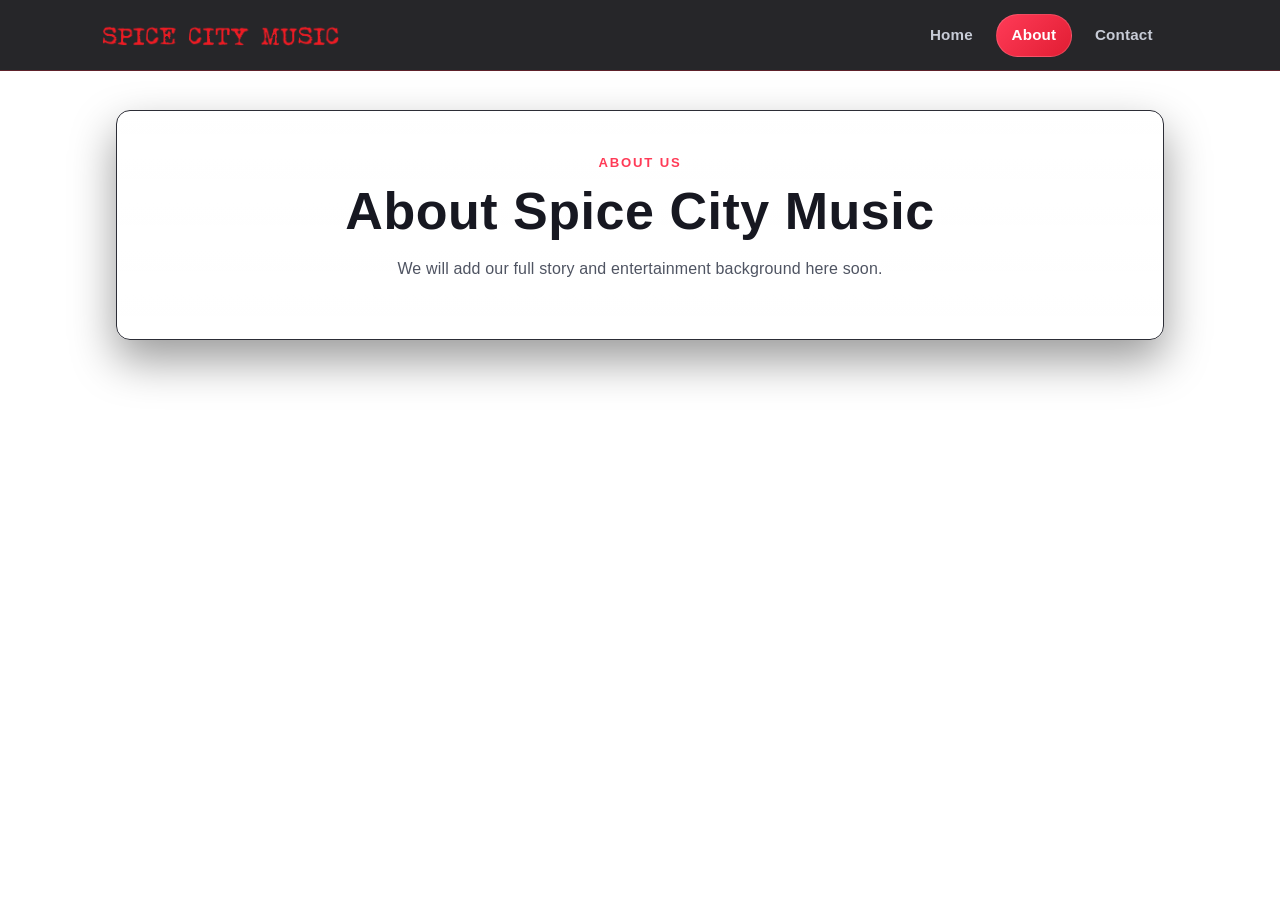
==== about.html @ 7cf06782 "New style + promo video" ====
<!doctype html>
<html lang="en">
  <head>
    <meta charset="UTF-8" />
    <meta name="viewport" content="width=device-width, initial-scale=1.0" />
    <title>Spice City Music | About</title>
    <link rel="stylesheet" href="styles.css" />
  </head>
  <body>
    <header class="site-header">
      <div class="site-header-inner">
        <a class="header-brand" href="index.html" aria-label="Spice City Music home">
          <img
            class="header-mark"
            src="SCM Letters Transparent.png"
            alt="Spice City Music"
          />
        </a>
        <nav class="site-nav" aria-label="Main navigation">
          <a class="nav-link" href="index.html">Home</a>
          <a class="nav-link active" href="about.html">About</a>
          <a class="nav-link" href="contact.html">Contact</a>
        </nav>
      </div>
    </header>

    <main class="page-content">
      <section class="content-card">
        <p class="eyebrow">About Us</p>
        <h1>About Spice City Music</h1>
        <p class="section-copy">
          We will add our full story and entertainment background here soon.
        </p>
      </section>
    </main>
  </body>
</html>
---- styles.css ----
:root {
  --bg: #ffffff;
  --bg-soft: #111116;
  --surface: #17171e;
  --surface-strong: #1d1d27;
  --text: #171821;
  --text-muted: #4f5462;
  --brand: #e11d33;
  --brand-soft: #ff3b57;
  --border: #2c2d36;
  --ring: rgba(225, 29, 51, 0.45);
  --radius: 14px;
  --shadow: 0 20px 45px rgba(0, 0, 0, 0.4);
}

*,
*::before,
*::after {
  box-sizing: border-box;
}

html {
  scroll-behavior: smooth;
}

body {
  margin: 0;
  font-family: "Inter", "SF Pro Text", "Segoe UI", Roboto, sans-serif;
  background: var(--bg);
  color: var(--text);
  line-height: 1.6;
  letter-spacing: 0.01em;
}

.site-header {
  position: sticky;
  top: 0;
  z-index: 20;
  background: rgba(8, 8, 12, 0.88);
  backdrop-filter: blur(10px);
  border-bottom: 1px solid rgba(225, 29, 51, 0.3);
}

.site-header-inner {
  max-width: 1080px;
  margin: 0 auto;
  padding: 0.9rem 0.75rem 0.85rem 0;
  display: flex;
  align-items: center;
  justify-content: space-between;
  gap: 1rem;
}

.header-brand {
  display: inline-flex;
  align-items: center;
}

.header-mark {
  display: block;
  width: min(27vw, 240px);
  min-width: 140px;
  height: auto;
  transition: transform 220ms ease;
}

.header-brand:hover .header-mark,
.header-brand:focus-visible .header-mark {
  transform: translateY(-1px);
}

.site-nav {
  display: flex;
  gap: 0.5rem;
  justify-content: flex-end;
  flex-wrap: wrap;
}

.nav-link {
  color: #c8ccd7;
  text-decoration: none;
  padding: 0.5rem 0.9rem;
  border: 1px solid transparent;
  border-radius: 999px;
  font-size: 0.95rem;
  font-weight: 600;
  letter-spacing: 0.01em;
  transition: color 220ms ease, background-color 220ms ease, border-color 220ms ease,
    transform 220ms ease;
}

.nav-link:hover,
.nav-link:focus-visible {
  color: #ffffff;
  background: rgba(255, 255, 255, 0.04);
  border-color: rgba(255, 255, 255, 0.08);
  transform: translateY(-1px);
}

.nav-link.active {
  color: #ffffff;
  background: linear-gradient(135deg, var(--brand-soft), var(--brand));
  border-color: rgba(255, 255, 255, 0.16);
}

.page-content {
  max-width: 1080px;
  margin: 0 auto;
  padding: clamp(1.5rem, 3vw, 2.5rem) 1rem 4rem;
  display: grid;
  gap: 1.25rem;
}

.hero,
.content-card,
.video-section {
  background: linear-gradient(180deg, rgba(255, 255, 255, 0.02), rgba(255, 255, 255, 0));
  border: 1px solid var(--border);
  border-radius: var(--radius);
  box-shadow: var(--shadow);
}

.hero,
.content-card {
  padding: clamp(1.25rem, 4vw, 2.6rem);
  text-align: center;
}

.eyebrow {
  margin: 0 0 0.6rem;
  color: var(--brand-soft);
  font-size: 0.82rem;
  font-weight: 700;
  text-transform: uppercase;
  letter-spacing: 0.14em;
}

h1,
h2 {
  margin: 0;
  letter-spacing: 0.01em;
}

h1 {
  font-size: clamp(2rem, 5vw, 3.25rem);
  line-height: 1.1;
}

h2 {
  font-size: clamp(1.35rem, 3vw, 2rem);
}

.lead {
  margin: 0.9rem auto 0.7rem;
  font-size: clamp(1.05rem, 2.4vw, 1.32rem);
  font-weight: 600;
  color: #3b3f4a;
}

.hero-copy,
.section-copy,
.video-section p {
  color: var(--text-muted);
  max-width: 68ch;
  margin-left: auto;
  margin-right: auto;
}

.hero-actions {
  margin-top: 1.2rem;
  display: flex;
  justify-content: center;
  gap: 0.7rem;
  flex-wrap: wrap;
}

.cta-button,
.ghost-button {
  display: inline-flex;
  align-items: center;
  justify-content: center;
  text-decoration: none;
  border-radius: 999px;
  padding: 0.72rem 1.25rem;
  font-weight: 700;
  transition: transform 220ms ease, box-shadow 220ms ease, background-color 220ms ease,
    color 220ms ease;
}

.cta-button {
  background: linear-gradient(135deg, var(--brand-soft), var(--brand));
  color: #ffffff;
  box-shadow: 0 10px 24px rgba(225, 29, 51, 0.32);
}

.cta-button:hover,
.cta-button:focus-visible {
  transform: translateY(-1px);
  box-shadow: 0 12px 28px rgba(225, 29, 51, 0.38);
}

.ghost-button {
  color: var(--text);
  border: 1px solid rgba(255, 255, 255, 0.16);
  background: rgba(255, 255, 255, 0.02);
}

.ghost-button:hover,
.ghost-button:focus-visible {
  transform: translateY(-1px);
  border-color: rgba(255, 255, 255, 0.28);
  background: rgba(255, 255, 255, 0.06);
}

.video-section {
  padding: clamp(1.1rem, 2.8vw, 1.6rem);
  text-align: center;
}

.video-section p {
  margin-top: 0.55rem;
  margin-bottom: 1rem;
}

.video-frame {
  border-radius: calc(var(--radius) - 2px);
  overflow: hidden;
  border: 1px solid #292a33;
  box-shadow: 0 16px 38px rgba(0, 0, 0, 0.44);
}

.video-frame video {
  display: block;
  width: 100%;
  height: auto;
  background: #000000;
}

.home-page .hero {
  transition: opacity 680ms cubic-bezier(0.22, 1, 0.36, 1),
    visibility 680ms cubic-bezier(0.22, 1, 0.36, 1);
}

/* Hide hero visually only — do not collapse height (collapsing caused scroll jump). */
.home-page.video-immersive .hero {
  opacity: 0;
  visibility: hidden;
  pointer-events: none;
}

.home-page .video-section h2,
.home-page .video-section p {
  transition: opacity 580ms cubic-bezier(0.22, 1, 0.36, 1),
    transform 580ms cubic-bezier(0.22, 1, 0.36, 1);
}

.home-page.video-immersive .video-section h2,
.home-page.video-immersive .video-section p {
  opacity: 0;
  transform: translateY(-10px);
  pointer-events: none;
}

.home-page.video-immersive .video-section {
  /* Reserve height while fixed video is out of flow (prevents scroll position jump). */
  min-height: 100vh;
  border-color: transparent;
  box-shadow: none;
}

/* Do not transition transform here — fullscreen uses FLIP in index.html */
.home-page .video-frame {
  transition: box-shadow 280ms ease, border-radius 280ms ease, border-color 280ms ease;
}

.home-page.video-immersive .video-frame {
  position: fixed;
  inset: 0;
  width: 100%;
  height: 100%;
  min-width: 100%;
  min-height: 100vh;
  min-height: 100dvh;
  max-width: none;
  max-height: none;
  margin: 0;
  z-index: 50;
  border-radius: 0;
  border: 0;
  box-shadow: none;
}

.home-page.video-immersive .video-frame video {
  display: block;
  width: 100%;
  height: 100%;
  min-width: 100%;
  min-height: 100%;
  max-width: none;
  max-height: none;
  object-fit: cover;
  object-position: center center;
}

.home-page.video-immersive {
  overflow-x: hidden;
}

.booking-form {
  margin: 1.2rem auto 0;
  text-align: left;
  width: min(100%, 660px);
  display: grid;
  gap: 0.6rem;
}

.booking-form label {
  color: #e6e7ee;
  font-weight: 600;
  font-size: 0.95rem;
}

.booking-form input,
.booking-form textarea {
  width: 100%;
  padding: 0.78rem 0.85rem;
  border: 1px solid #3a3b46;
  border-radius: 10px;
  font: inherit;
  color: var(--text);
  background: var(--surface-strong);
  transition: border-color 220ms ease, box-shadow 220ms ease, background-color 220ms ease;
}

.booking-form input:hover,
.booking-form textarea:hover {
  border-color: #50525f;
}

.booking-form input:focus,
.booking-form textarea:focus {
  border-color: var(--brand-soft);
  box-shadow: 0 0 0 4px var(--ring);
  outline: none;
  background: #232432;
}

.booking-form button {
  margin-top: 0.75rem;
  border: 1px solid transparent;
  border-radius: 999px;
  background: linear-gradient(135deg, var(--brand-soft), var(--brand));
  color: #ffffff;
  padding: 0.82rem 1.15rem;
  font-weight: 700;
  letter-spacing: 0.01em;
  cursor: pointer;
  transition: transform 220ms ease, box-shadow 220ms ease;
}

.booking-form button:hover,
.booking-form button:focus-visible {
  transform: translateY(-1px);
  box-shadow: 0 10px 24px rgba(225, 29, 51, 0.34);
}

/* Do not put transform on .video-section: it breaks position:fixed descendants (fullscreen video). */
.hero,
.content-card {
  animation: sectionFadeIn 420ms ease both;
}

.video-section {
  animation: sectionFadeInSoft 420ms ease both;
}

@keyframes sectionFadeIn {
  from {
    opacity: 0;
    transform: translateY(10px);
  }

  to {
    opacity: 1;
    transform: translateY(0);
  }
}

@keyframes sectionFadeInSoft {
  from {
    opacity: 0;
  }

  to {
    opacity: 1;
  }
}

@media (max-width: 700px) {
  .site-header-inner {
    padding: 0.7rem 0.7rem 0.75rem 0;
    flex-direction: column;
    align-items: flex-start;
  }

  .header-mark {
    width: min(70vw, 250px);
    min-width: 0;
  }

  .site-nav {
    justify-content: flex-start;
    gap: 0.45rem;
  }

  .nav-link {
    padding: 0.45rem 0.8rem;
    font-size: 0.9rem;
  }
}

@media (max-width: 700px) {
  .home-page.video-immersive .video-frame video {
    object-fit: contain;
  }
}

@media (prefers-reduced-motion: reduce) {
  html {
    scroll-behavior: auto;
  }

  *,
  *::before,
  *::after {
    animation: none !important;
    transition: none !important;
  }
}
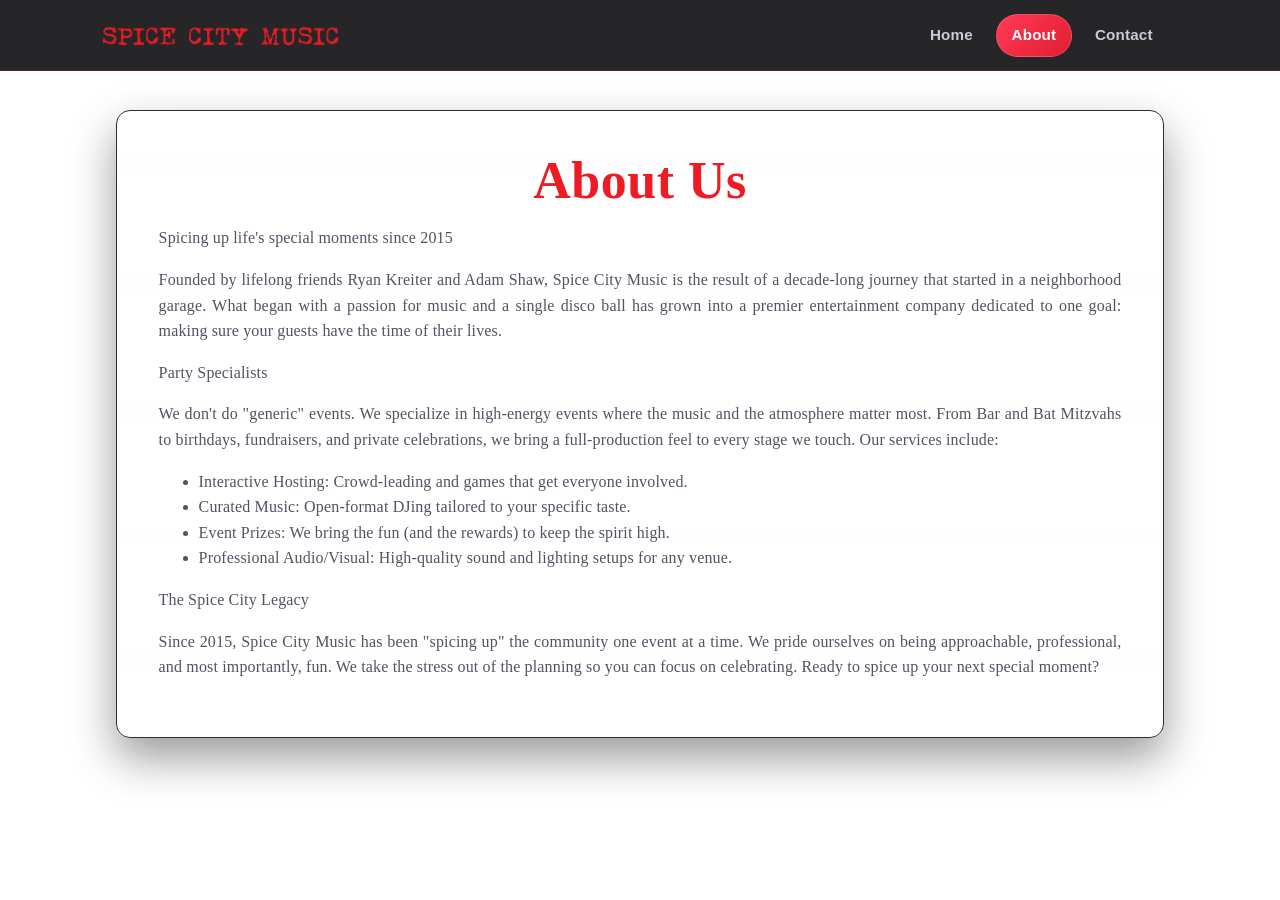
==== commit 418d98e1: "Add about us, still need to do bios" ====
--- a/about.html
+++ b/about.html
@@ -26,10 +26,32 @@
 
     <main class="page-content">
       <section class="content-card">
-        <p class="eyebrow">About Us</p>
-        <h1>About Spice City Music</h1>
+        <h1>About Us</h1>
+        <p class="about-us-heading">
+          Spicing up life's special moments since 2015
+        </p>
         <p class="section-copy">
-          We will add our full story and entertainment background here soon.
+          Founded by lifelong friends Ryan Kreiter and Adam Shaw, Spice City Music is the result of a decade-long journey that started in a neighborhood garage. What began with a passion for music and a single disco ball has grown into a premier entertainment company dedicated to one goal: making sure your guests have the time of their lives.
+        </p>
+        <p class="about-us-heading">
+          Party Specialists
+        </p>
+        <p class="section-copy">
+          We don't do "generic" events. We specialize in high-energy events where the music and the atmosphere matter most. From Bar and Bat Mitzvahs to birthdays, fundraisers, and private celebrations, we bring a full-production feel to every stage we touch.
+          Our services include:
+          <ul class="section-copy">
+            <li>Interactive Hosting: Crowd-leading and games that get everyone involved.</li>
+            <li>Curated Music: Open-format DJing tailored to your specific taste.</li>
+            <li>Event Prizes: We bring the fun (and the rewards) to keep the spirit high.</li>
+            <li>Professional Audio/Visual: High-quality sound and lighting setups for any venue.</li>
+          </ul>
+        </p>
+        <p class="about-us-heading">
+          The Spice City Legacy
+        </p>
+        <p class="section-copy">
+          Since 2015, Spice City Music has been "spicing up" the community one event at a time. We pride ourselves on being approachable, professional, and most importantly, fun. We take the stress out of the planning so you can focus on celebrating.
+          Ready to spice up your next special moment?
         </p>
       </section>
     </main>
--- a/styles.css
+++ b/styles.css
@@ -1,3 +1,6 @@
+@import url(https://db.onlinewebfonts.com/c/459eef2ab5124684c6b0f3bf127b0bbd?family=Chandler+42+W00+Medium);
+@import url(https://db.onlinewebfonts.com/c/fb45b051f21e9134225c062ff4fa34a2?family=Chandler+42+W00+Regular);
+
 :root {
   --bg: #ffffff;
   --bg-soft: #111116;
@@ -114,6 +117,7 @@
 .hero,
 .content-card,
 .video-section {
+  font-family: "Chandler 42 W00 Medium";
   background: linear-gradient(180deg, rgba(255, 255, 255, 0.02), rgba(255, 255, 255, 0));
   border: 1px solid var(--border);
   border-radius: var(--radius);
@@ -137,6 +141,7 @@
 
 h1,
 h2 {
+  color: rgba(237, 28, 36);
   margin: 0;
   letter-spacing: 0.01em;
 }
@@ -146,11 +151,25 @@
   line-height: 1.1;
 }
 
+/* Image replaces text; avoid stray line-box spacing */
+.home-page .hero h1.hero-title {
+  font-size: 0;
+  line-height: 0;
+}
+
+.home-page .hero .hero-title-img {
+  display: block;
+  width: min(92vw, 640px);
+  height: auto;
+  margin: 0 auto;
+}
+
 h2 {
   font-size: clamp(1.35rem, 3vw, 2rem);
 }
 
 .lead {
+  font-family: "Chandler 42 W00 Medium";
   margin: 0.9rem auto 0.7rem;
   font-size: clamp(1.05rem, 2.4vw, 1.32rem);
   font-weight: 600;
@@ -158,12 +177,32 @@
 }
 
 .hero-copy,
-.section-copy,
 .video-section p {
+  font-family: "Chandler 42 W00 Medium";
   color: var(--text-muted);
   max-width: 68ch;
   margin-left: auto;
   margin-right: auto;
+}
+
+.section-copy {
+  font-family: "Chandler 42 W00 Regular";
+  color: var(--text-muted);
+  width: 100%;
+  max-width: 100%;
+  margin-left: auto;
+  margin-right: auto;
+  text-align: justify;
+}
+
+.about-us-heading {
+  font-family: "Chandler 42 W00 Medium";
+  color: var(--text-muted);
+  width: 100%;
+  max-width: 100%;
+  margin-left: auto;
+  margin-right: auto;
+  text-align: justify;
 }
 
 .hero-actions {
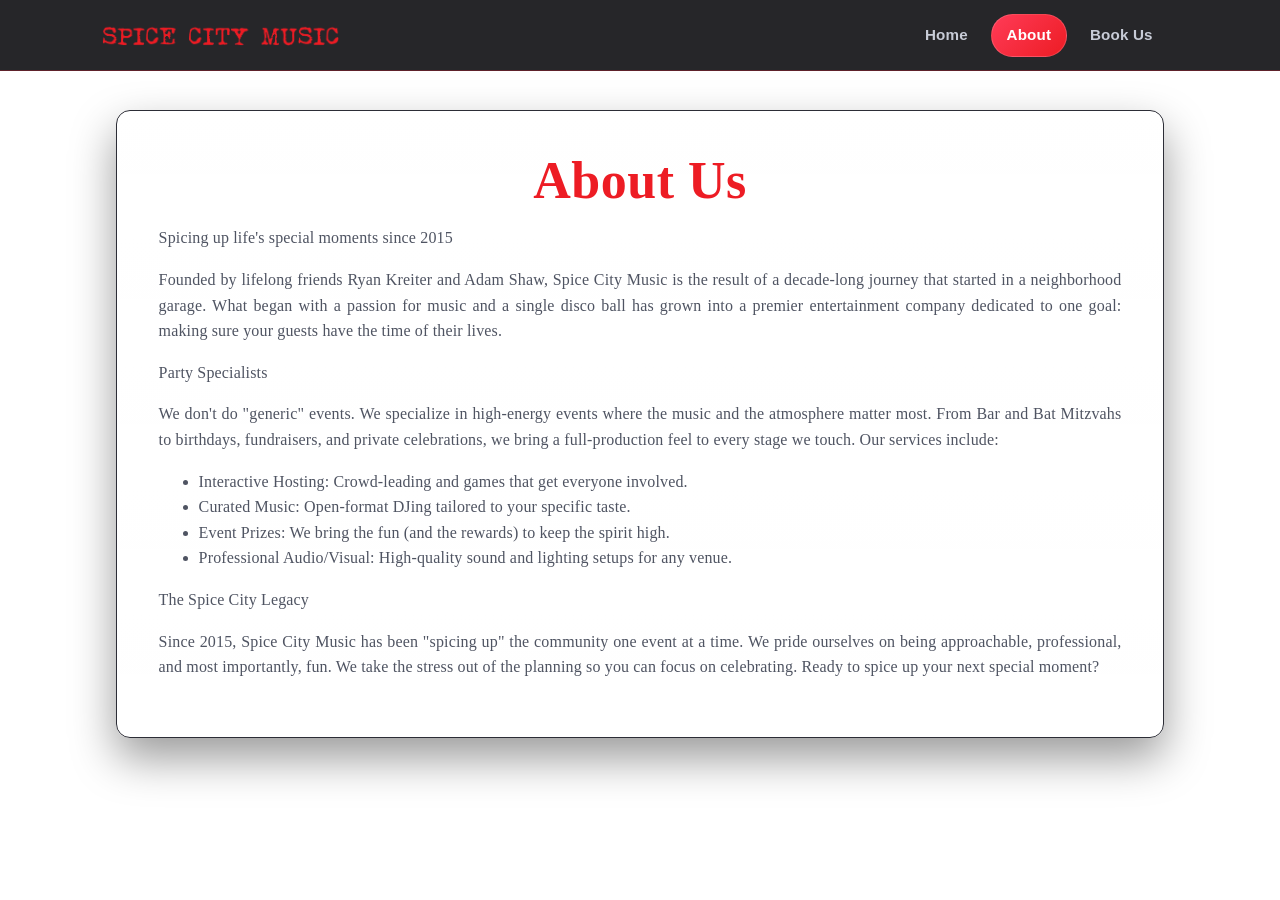
==== commit b39a6883: "Book us page" ====
--- a/about.html
+++ b/about.html
@@ -19,7 +19,7 @@
         <nav class="site-nav" aria-label="Main navigation">
           <a class="nav-link" href="index.html">Home</a>
           <a class="nav-link active" href="about.html">About</a>
-          <a class="nav-link" href="contact.html">Contact</a>
+          <a class="nav-link" href="book-us.html">Book Us</a>
         </nav>
       </div>
     </header>
--- a/styles.css
+++ b/styles.css
@@ -8,7 +8,7 @@
   --surface-strong: #1d1d27;
   --text: #171821;
   --text-muted: #4f5462;
-  --brand: #e11d33;
+  --brand: #ed1c24;
   --brand-soft: #ff3b57;
   --border: #2c2d36;
   --ring: rgba(225, 29, 51, 0.45);
@@ -205,6 +205,16 @@
   text-align: justify;
 }
 
+.tell-us {
+  font-family: "Chandler 42 W00 Medium";
+  color: var(--text-muted);
+  width: 100%;
+  max-width: 100%;
+  margin-left: auto;
+  margin-right: auto;
+  text-align: center;
+}
+
 .hero-actions {
   margin-top: 1.2rem;
   display: flex;
@@ -346,6 +356,7 @@
 }
 
 .booking-form {
+  font-family: "sans-serif";
   margin: 1.2rem auto 0;
   text-align: left;
   width: min(100%, 660px);
@@ -354,7 +365,8 @@
 }
 
 .booking-form label {
-  color: #e6e7ee;
+  font-family: "Chandler 42 W00 Regular";
+  color: var(--text-muted);
   font-weight: 600;
   font-size: 0.95rem;
 }
@@ -367,7 +379,7 @@
   border-radius: 10px;
   font: inherit;
   color: var(--text);
-  background: var(--surface-strong);
+  background: white;
   transition: border-color 220ms ease, box-shadow 220ms ease, background-color 220ms ease;
 }
 
@@ -378,10 +390,11 @@
 
 .booking-form input:focus,
 .booking-form textarea:focus {
+  font-family: "sans-serif";
   border-color: var(--brand-soft);
   box-shadow: 0 0 0 4px var(--ring);
   outline: none;
-  background: #232432;
+  background: white;
 }
 
 .booking-form button {
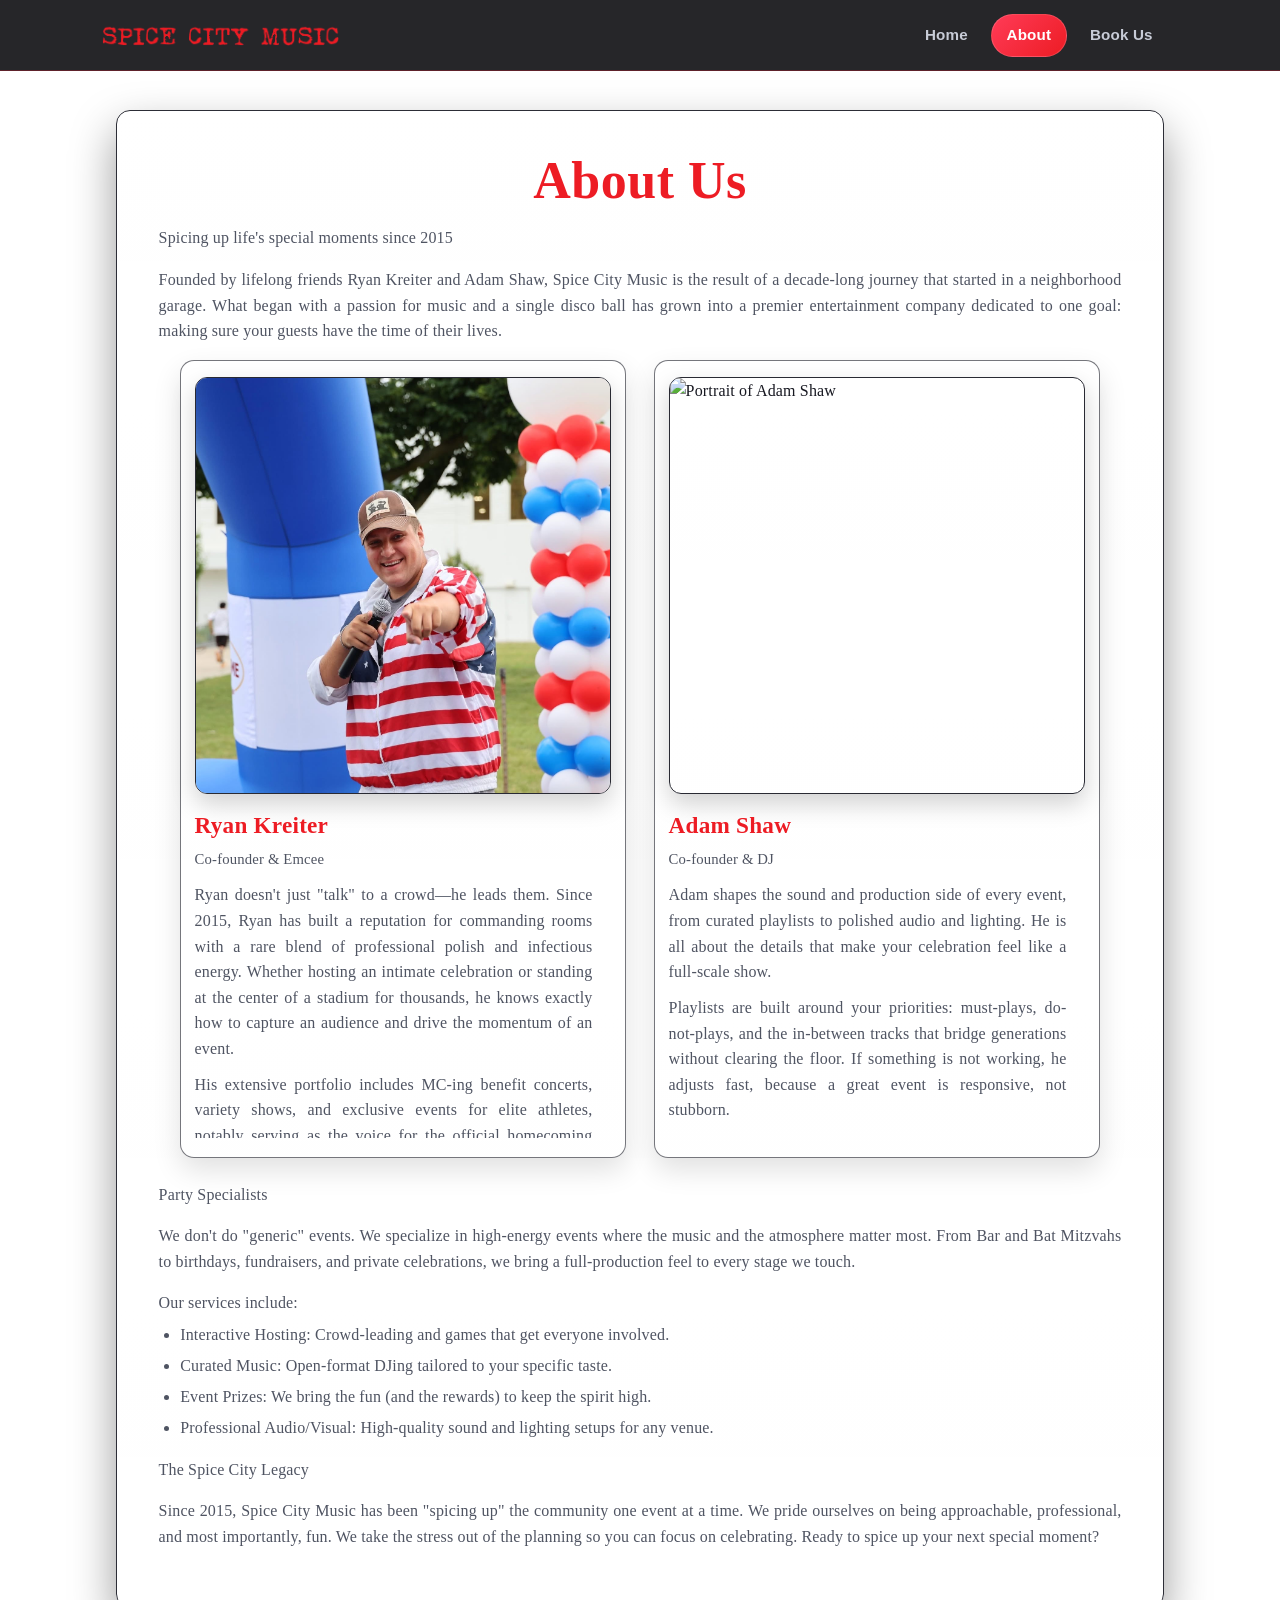
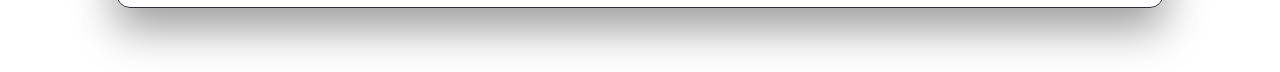
==== commit b860fc8c: "Add bios" ====
--- a/about.html
+++ b/about.html
@@ -33,19 +33,84 @@
         <p class="section-copy">
           Founded by lifelong friends Ryan Kreiter and Adam Shaw, Spice City Music is the result of a decade-long journey that started in a neighborhood garage. What began with a passion for music and a single disco ball has grown into a premier entertainment company dedicated to one goal: making sure your guests have the time of their lives.
         </p>
+        <div class="team-bios">
+          <article class="bio-card">
+            <figure class="bio-figure">
+              <img
+                class="bio-photo"
+                src="images/ryan-kreiter.png"
+                alt="Portrait of Ryan Kreiter"
+                width="400"
+                height="400"
+                loading="lazy"
+              />
+            </figure>
+            <h3 class="bio-name" id="bio-heading-ryan">Ryan Kreiter</h3>
+            <p class="bio-role">Co-founder & Emcee</p>
+            <div
+              class="bio-scroll"
+              tabindex="0"
+              role="region"
+              aria-labelledby="bio-heading-ryan"
+            >
+              <p class="section-copy bio-text">
+                Ryan doesn't just "talk" to a crowd—he leads them. Since 2015, Ryan has built a reputation for commanding rooms with a rare blend of professional polish and infectious energy. Whether hosting an intimate celebration or standing at the center of a stadium for thousands, he knows exactly how to capture an audience and drive the momentum of an event.
+              </p>
+              <p class="section-copy bio-text">
+                His extensive portfolio includes MC-ing benefit concerts, variety shows, and exclusive events for elite athletes, notably serving as the voice for the official homecoming celebrations of Olympic Gold Medalist Jesse Compher and Stanley Cup Champion J.T. Compher. Ryan's experience is further anchored by his time as the MC for the University of Illinois' "Sights & Sounds," where he hosted in front of 10,000 to welcome the incoming class to campus.
+              </p>
+              <p class="section-copy bio-text">
+                A versatile talent and natural personality, Ryan is also the creator of the online food review account "Ryan's Spot List" and serves as the long-time official announcer and scriptwriter for Northbrook On Ice.
+              </p>
+              <p class="section-copy bio-text">
+                A native of Northbrook with a background in Communication and Business from the University of Illinois, Urbana-Champaign, Ryan ensures every event is perfectly paced. From coordinating a complex "run of show" to facilitating interactive games, his mission is simple: to ensure every guest is engaged and every moment is unforgettable.
+              </p>
+              </div>
+          </article>
+          <article class="bio-card">
+            <figure class="bio-figure">
+              <img
+                class="bio-photo"
+                src="images/adam-shaw.png"
+                alt="Portrait of Adam Shaw"
+                width="400"
+                height="400"
+                loading="lazy"
+              />
+            </figure>
+            <h3 class="bio-name" id="bio-heading-adam">Adam Shaw</h3>
+            <p class="bio-role">Co-founder & DJ</p>
+            <div
+              class="bio-scroll"
+              tabindex="0"
+              role="region"
+              aria-labelledby="bio-heading-adam"
+            >
+              <p class="section-copy bio-text">
+                Adam shapes the sound and production side of every event, from curated playlists to polished audio and lighting. He is all about the details that make your celebration feel like a full-scale show.
+              </p>
+              <p class="section-copy bio-text">
+                Playlists are built around your priorities: must-plays, do-not-plays, and the in-between tracks that bridge generations without clearing the floor. If something is not working, he adjusts fast, because a great event is responsive, not stubborn.
+              </p>
+              <p class="section-copy bio-text">
+                When he is not DJing, you can find Adam playing guitar or riding his bike around the North Shore.
+              </p>
+            </div>
+          </article>
+        </div>
         <p class="about-us-heading">
           Party Specialists
         </p>
         <p class="section-copy">
           We don't do "generic" events. We specialize in high-energy events where the music and the atmosphere matter most. From Bar and Bat Mitzvahs to birthdays, fundraisers, and private celebrations, we bring a full-production feel to every stage we touch.
-          Our services include:
-          <ul class="section-copy">
-            <li>Interactive Hosting: Crowd-leading and games that get everyone involved.</li>
-            <li>Curated Music: Open-format DJing tailored to your specific taste.</li>
-            <li>Event Prizes: We bring the fun (and the rewards) to keep the spirit high.</li>
-            <li>Professional Audio/Visual: High-quality sound and lighting setups for any venue.</li>
-          </ul>
         </p>
+        <p class="section-copy services-lead">Our services include:</p>
+        <ul class="section-copy services-list">
+          <li>Interactive Hosting: Crowd-leading and games that get everyone involved.</li>
+          <li>Curated Music: Open-format DJing tailored to your specific taste.</li>
+          <li>Event Prizes: We bring the fun (and the rewards) to keep the spirit high.</li>
+          <li>Professional Audio/Visual: High-quality sound and lighting setups for any venue.</li>
+        </ul>
         <p class="about-us-heading">
           The Spice City Legacy
         </p>
--- a/styles.css
+++ b/styles.css
@@ -168,6 +168,103 @@
   font-size: clamp(1.35rem, 3vw, 2rem);
 }
 
+.team-bios-heading {
+  margin: 1.75rem auto 1.1rem;
+  text-align: center;
+}
+
+.team-bios {
+  display: grid;
+  grid-template-columns: 1fr 1fr;
+  gap: clamp(1rem, 3vw, 1.75rem);
+  width: 100%;
+  max-width: 920px;
+  margin: 0 auto 1.5rem;
+  text-align: left;
+}
+
+.bio-card {
+  display: flex;
+  flex-direction: column;
+  align-items: stretch;
+  padding: 1rem 0.85rem 1.15rem;
+  border: 1px solid rgba(44, 45, 54, 0.65);
+  border-radius: var(--radius);
+  background: rgba(255, 255, 255, 0.03);
+  box-shadow: 0 12px 28px rgba(0, 0, 0, 0.12);
+}
+
+.bio-figure {
+  margin: 0 0 0.85rem;
+}
+
+.bio-photo {
+  display: block;
+  width: 100%;
+  height: auto;
+  aspect-ratio: 1 / 1;
+  object-fit: cover;
+  object-position: center center;
+  border-radius: calc(var(--radius) - 2px);
+  border: 1px solid #292a33;
+  box-shadow: 0 10px 24px rgba(0, 0, 0, 0.18);
+}
+
+.bio-name {
+  font-family: "Chandler 42 W00 Medium", serif;
+  color: rgba(237, 28, 36);
+  margin: 0 0 0.25rem;
+  font-size: clamp(1.15rem, 2.2vw, 1.45rem);
+  letter-spacing: 0.01em;
+}
+
+.bio-role {
+  font-family: "Chandler 42 W00 Medium", serif;
+  color: var(--text-muted);
+  font-size: 0.92rem;
+  margin: 0 0 0.65rem;
+  flex-shrink: 0;
+}
+
+.bio-scroll {
+  min-height: 0;
+  max-height: clamp(11rem, 32vh, 16rem);
+  overflow-y: auto;
+  overscroll-behavior: contain;
+  padding-right: 0.4rem;
+  margin-right: -0.15rem;
+  -webkit-overflow-scrolling: touch;
+  scrollbar-gutter: stable;
+}
+
+.bio-scroll:focus-visible {
+  outline: 2px solid var(--ring);
+  outline-offset: 2px;
+}
+
+.bio-text {
+  margin: 0 0 0.65rem;
+  text-align: left;
+}
+
+.bio-text:last-child {
+  margin-bottom: 0;
+}
+
+.services-lead {
+  margin-bottom: 0.35rem;
+}
+
+.services-list {
+  margin-top: 0;
+  padding-left: 1.35rem;
+  text-align: left;
+}
+
+.services-list li {
+  margin-bottom: 0.35rem;
+}
+
 .lead {
   font-family: "Chandler 42 W00 Medium";
   margin: 0.9rem auto 0.7rem;
@@ -356,7 +453,7 @@
 }
 
 .booking-form {
-  font-family: "sans-serif";
+  font-family: sans-serif;
   margin: 1.2rem auto 0;
   text-align: left;
   width: min(100%, 660px);
@@ -390,7 +487,7 @@
 
 .booking-form input:focus,
 .booking-form textarea:focus {
-  font-family: "sans-serif";
+  font-family: sans-serif;
   border-color: var(--brand-soft);
   box-shadow: 0 0 0 4px var(--ring);
   outline: none;
@@ -469,11 +566,13 @@
     padding: 0.45rem 0.8rem;
     font-size: 0.9rem;
   }
-}
-
-@media (max-width: 700px) {
+
   .home-page.video-immersive .video-frame video {
     object-fit: contain;
+  }
+
+  .team-bios {
+    grid-template-columns: 1fr;
   }
 }
 
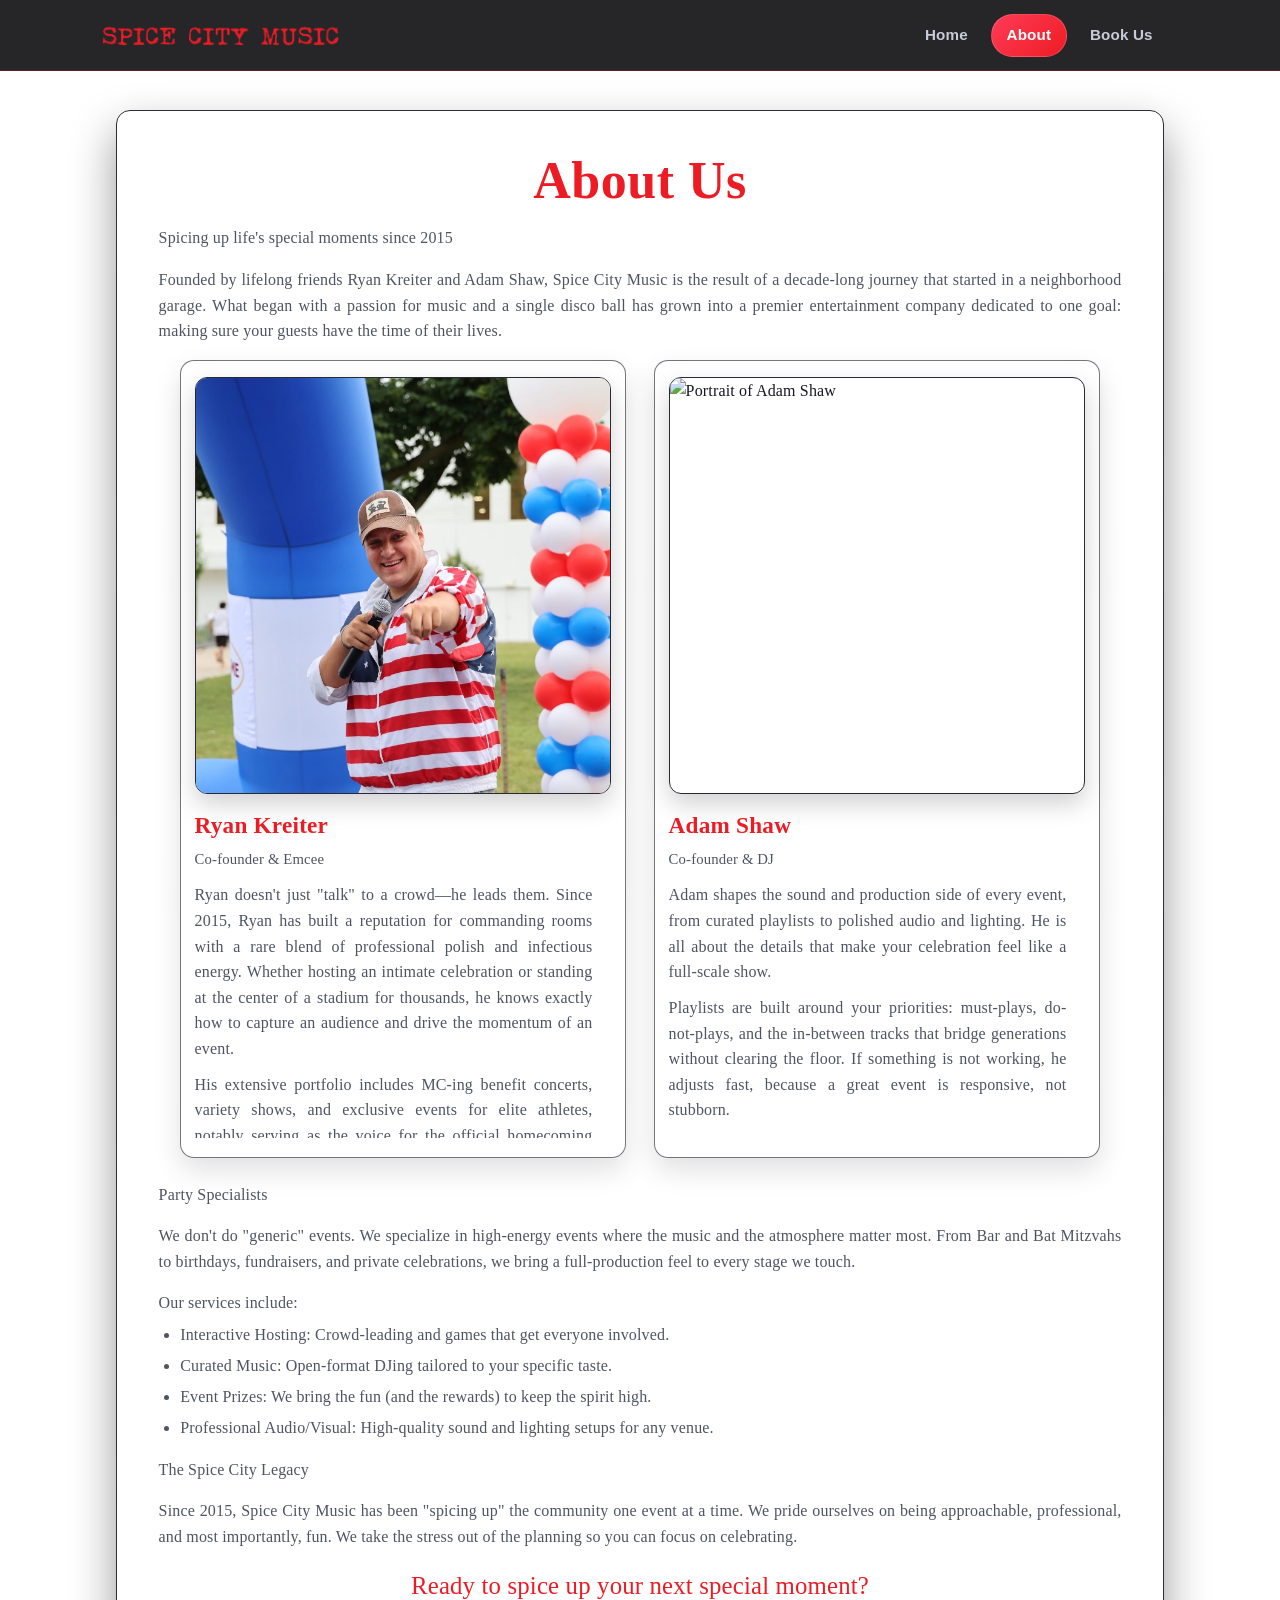
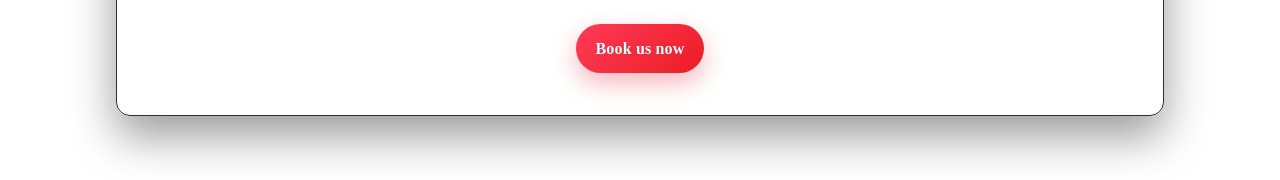
==== commit 91b2b2ff: "Add book us now button to about us" ====
--- a/about.html
+++ b/about.html
@@ -116,8 +116,13 @@
         </p>
         <p class="section-copy">
           Since 2015, Spice City Music has been "spicing up" the community one event at a time. We pride ourselves on being approachable, professional, and most importantly, fun. We take the stress out of the planning so you can focus on celebrating.
+        </p>
+        <p class="section-copy about-cta-line">
           Ready to spice up your next special moment?
         </p>
+        <div class="hero-actions about-cta-actions">
+          <a class="cta-button" href="book-us.html">Book us now</a>
+        </div>
       </section>
     </main>
   </body>
--- a/styles.css
+++ b/styles.css
@@ -265,6 +265,20 @@
   margin-bottom: 0.35rem;
 }
 
+.about-cta-line {
+  font-family: "Chandler 42 W00 Medium" !important;
+  color: var(--brand) !important;
+  font-size: clamp(1.1rem, 2.6vw, 1.55rem);
+  text-align: center;
+  text-align-last: center;
+  margin-top: 1rem;
+  margin-bottom: 0;
+}
+
+.about-cta-actions {
+  margin-top: 0.85rem;
+}
+
 .lead {
   font-family: "Chandler 42 W00 Medium";
   margin: 0.9rem auto 0.7rem;
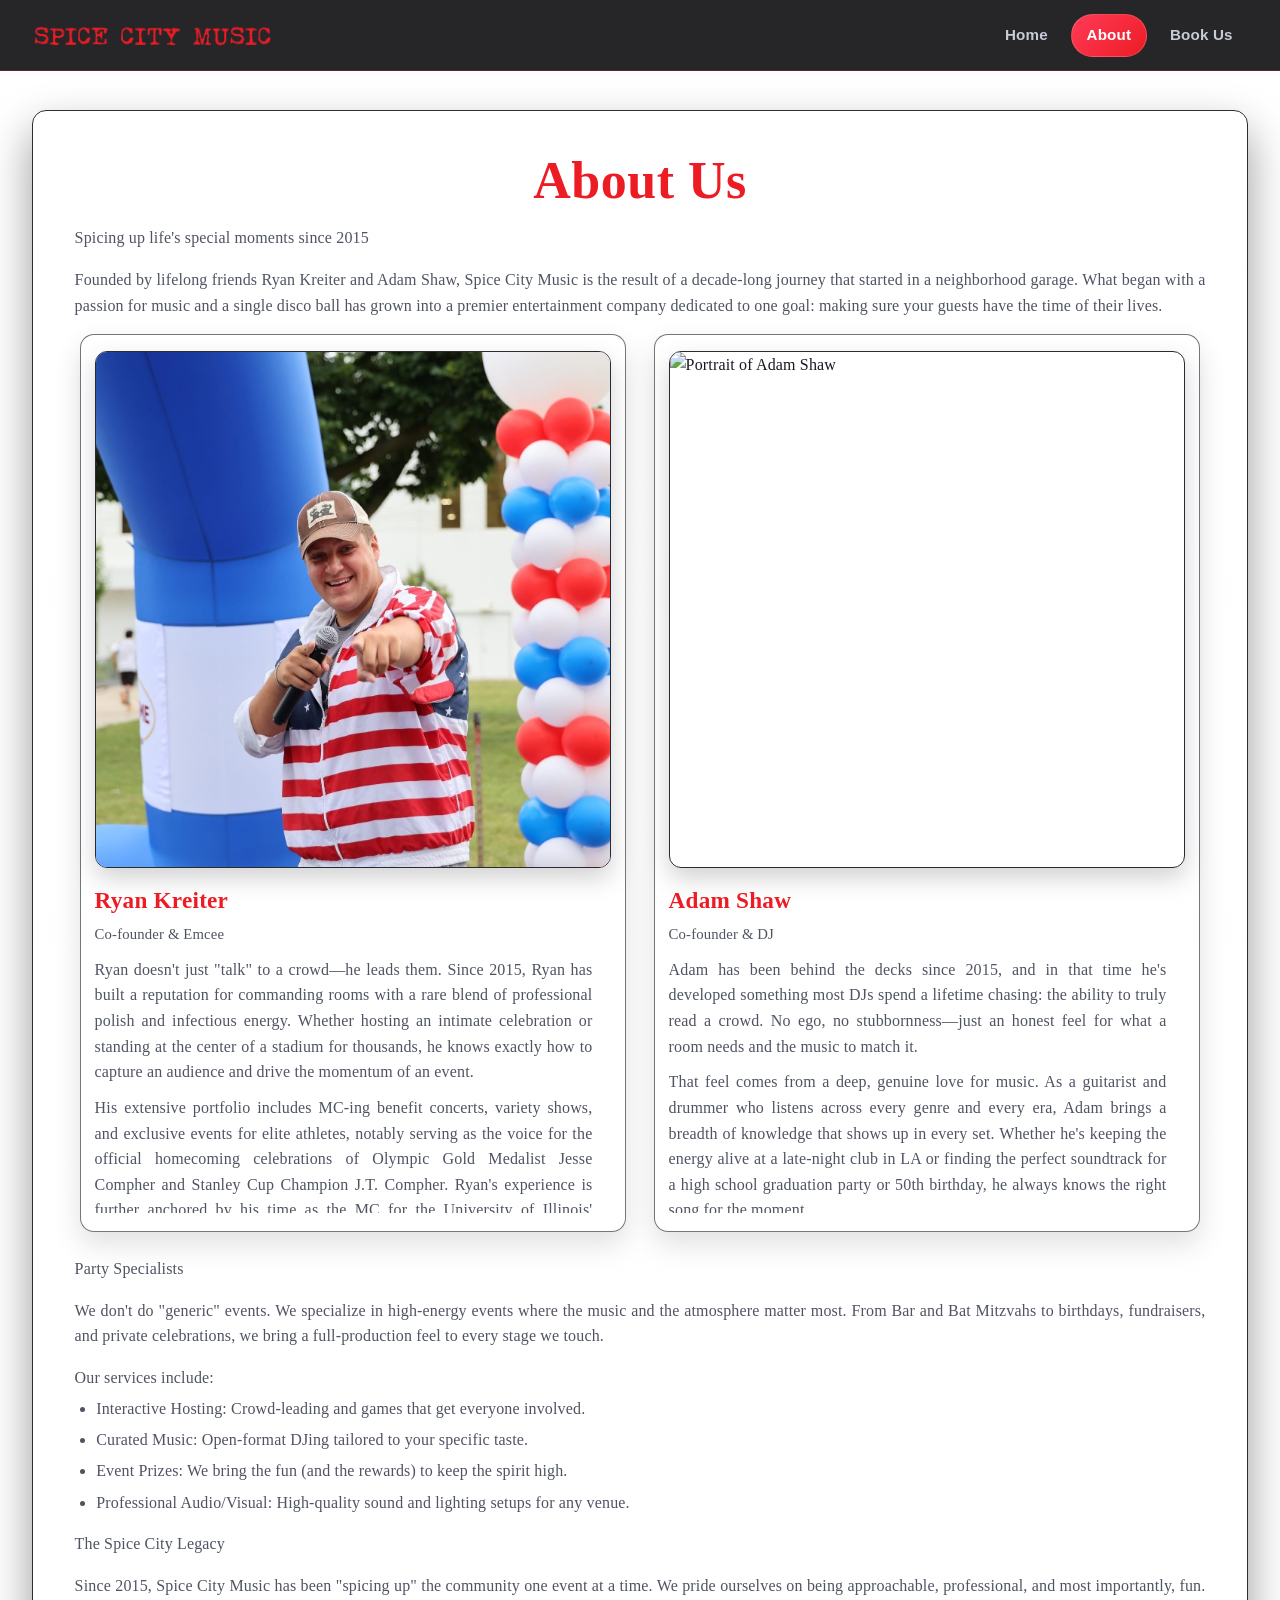
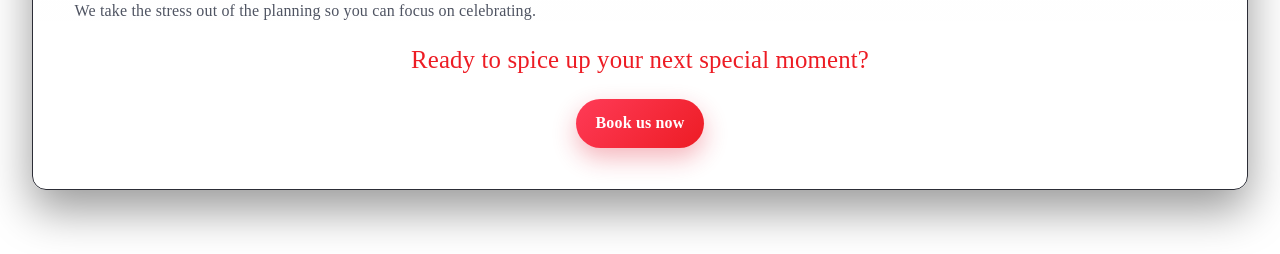
==== commit 80e8b00f: "Edit Adam bio" ====
--- a/about.html
+++ b/about.html
@@ -87,13 +87,16 @@
               aria-labelledby="bio-heading-adam"
             >
               <p class="section-copy bio-text">
-                Adam shapes the sound and production side of every event, from curated playlists to polished audio and lighting. He is all about the details that make your celebration feel like a full-scale show.
+                Adam has been behind the decks since 2015, and in that time he's developed something most DJs spend a lifetime chasing: the ability to truly read a crowd. No ego, no stubbornness—just an honest feel for what a room needs and the music to match it.
               </p>
               <p class="section-copy bio-text">
-                Playlists are built around your priorities: must-plays, do-not-plays, and the in-between tracks that bridge generations without clearing the floor. If something is not working, he adjusts fast, because a great event is responsive, not stubborn.
+                That feel comes from a deep, genuine love for music. As a guitarist and drummer who listens across every genre and every era, Adam brings a breadth of knowledge that shows up in every set. Whether he's keeping the energy alive at a late-night club in LA or finding the perfect soundtrack for a high school graduation party or 50th birthday, he always knows the right song for the moment.
               </p>
               <p class="section-copy bio-text">
-                When he is not DJing, you can find Adam playing guitar or riding his bike around the North Shore.
+                A student of Applied Mathematics and Computer Science at the University of Southern California, Adam has experience DJing at clubs across LA and is a trusted go-to for private events at colleges throughout the city.
+              </p>
+              <p class="section-copy bio-text">
+                Every event is different, but the goal is always the same: to make sure no one wants the night to end.
               </p>
             </div>
           </article>
--- a/styles.css
+++ b/styles.css
@@ -14,6 +14,10 @@
   --ring: rgba(225, 29, 51, 0.45);
   --radius: 14px;
   --shadow: 0 20px 45px rgba(0, 0, 0, 0.4);
+  --page-pad-x: clamp(0.75rem, 4vw, 2rem);
+  /* Wide layout, still capped (not edge-to-edge) */
+  --content-max: 1280px;
+  --booking-form-max-width: 820px;
 }
 
 *,
@@ -45,9 +49,10 @@
 }
 
 .site-header-inner {
-  max-width: 1080px;
+  max-width: var(--content-max);
+  width: 100%;
   margin: 0 auto;
-  padding: 0.9rem 0.75rem 0.85rem 0;
+  padding: 0.9rem var(--page-pad-x) 0.85rem;
   display: flex;
   align-items: center;
   justify-content: space-between;
@@ -107,9 +112,10 @@
 }
 
 .page-content {
-  max-width: 1080px;
+  max-width: var(--content-max);
+  width: 100%;
   margin: 0 auto;
-  padding: clamp(1.5rem, 3vw, 2.5rem) 1rem 4rem;
+  padding: clamp(1.5rem, 3vw, 2.5rem) var(--page-pad-x) 4rem;
   display: grid;
   gap: 1.25rem;
 }
@@ -159,7 +165,7 @@
 
 .home-page .hero .hero-title-img {
   display: block;
-  width: min(92vw, 640px);
+  width: min(92vw, 780px);
   height: auto;
   margin: 0 auto;
 }
@@ -178,7 +184,7 @@
   grid-template-columns: 1fr 1fr;
   gap: clamp(1rem, 3vw, 1.75rem);
   width: 100%;
-  max-width: 920px;
+  max-width: min(100%, 1120px);
   margin: 0 auto 1.5rem;
   text-align: left;
 }
@@ -291,7 +297,8 @@
 .video-section p {
   font-family: "Chandler 42 W00 Medium";
   color: var(--text-muted);
-  max-width: 68ch;
+  max-width: min(80ch, 100%);
+  width: 100%;
   margin-left: auto;
   margin-right: auto;
 }
@@ -470,7 +477,8 @@
   font-family: sans-serif;
   margin: 1.2rem auto 0;
   text-align: left;
-  width: min(100%, 660px);
+  width: min(100%, var(--booking-form-max-width));
+  max-width: 100%;
   display: grid;
   gap: 0.6rem;
 }
@@ -483,7 +491,8 @@
 }
 
 .booking-form input,
-.booking-form textarea {
+.booking-form textarea,
+.booking-form select {
   width: 100%;
   padding: 0.78rem 0.85rem;
   border: 1px solid #3a3b46;
@@ -494,13 +503,19 @@
   transition: border-color 220ms ease, box-shadow 220ms ease, background-color 220ms ease;
 }
 
+.booking-form select {
+  cursor: pointer;
+}
+
 .booking-form input:hover,
-.booking-form textarea:hover {
+.booking-form textarea:hover,
+.booking-form select:hover {
   border-color: #50525f;
 }
 
 .booking-form input:focus,
-.booking-form textarea:focus {
+.booking-form textarea:focus,
+.booking-form select:focus {
   font-family: sans-serif;
   border-color: var(--brand-soft);
   box-shadow: 0 0 0 4px var(--ring);
@@ -527,6 +542,202 @@
   box-shadow: 0 10px 24px rgba(225, 29, 51, 0.34);
 }
 
+.event-form-intro {
+  max-width: 52rem;
+  margin-left: auto;
+  margin-right: auto;
+}
+
+/* Event form: match intro copy width to the questionnaire column */
+.content-card:has(.event-questionnaire) > .tell-us {
+  max-width: min(100%, var(--booking-form-max-width));
+  margin-left: auto;
+  margin-right: auto;
+}
+
+.event-questionnaire {
+  --event-form-stack-gap: 2.5rem;
+  --event-form-grid-gap: 0.85rem;
+  gap: var(--event-form-grid-gap);
+}
+
+.form-section-spacer {
+  display: block;
+  padding: 0.65rem 0;
+  margin: 0;
+}
+
+.event-form-after-address {
+  display: flex;
+  flex-direction: column;
+  gap: var(--event-form-stack-gap);
+}
+
+.event-questionnaire > button[type="submit"] {
+  /* Match space before submit to inter-question gap (form grid gap already counts once) */
+  margin-top: calc(var(--event-form-stack-gap) - var(--event-form-grid-gap));
+}
+
+.event-form-after-address > .form-question {
+  display: flex;
+  flex-direction: column;
+  gap: 0.35rem;
+}
+
+.event-questionnaire textarea {
+  min-height: 2.75rem;
+}
+
+.form-row-split {
+  display: grid;
+  grid-template-columns: 1fr 1fr;
+  gap: 0.75rem 1rem;
+  align-items: start;
+}
+
+.form-field-group {
+  display: flex;
+  flex-direction: column;
+  gap: 0.35rem;
+  min-width: 0;
+}
+
+/* Native [hidden] loses to .form-field-group { display: flex } without this */
+[hidden] {
+  display: none !important;
+}
+
+@media (max-width: 540px) {
+  .form-row-split {
+    grid-template-columns: 1fr;
+  }
+}
+
+.form-row-address {
+  display: grid;
+  grid-template-columns: 1.4fr 0.9fr 1fr;
+  gap: 0.75rem 1rem;
+  align-items: start;
+}
+
+@media (max-width: 700px) {
+  .form-row-address {
+    grid-template-columns: 1fr;
+  }
+}
+
+.address-fieldset {
+  display: flex;
+  flex-direction: column;
+  gap: 0.85rem;
+  margin-top: 0.15rem;
+}
+
+.booking-form-fieldset {
+  border: 0;
+  margin: 0.35rem 0 0;
+  padding: 0;
+  min-width: 0;
+}
+
+.booking-form-fieldset legend {
+  font-family: "Chandler 42 W00 Regular";
+  color: var(--text-muted);
+  font-weight: 600;
+  font-size: 0.95rem;
+  padding: 0;
+  margin-bottom: 0.45rem;
+  line-height: 1.45;
+}
+
+.form-radio-row {
+  display: flex;
+  flex-wrap: wrap;
+  gap: 1.25rem;
+  align-items: center;
+}
+
+.form-radio-label {
+  display: inline-flex;
+  align-items: center;
+  gap: 0.4rem;
+  font-weight: 600;
+  cursor: pointer;
+}
+
+.form-radio-label input {
+  width: auto;
+  margin: 0;
+  accent-color: var(--brand);
+}
+
+.event-form-thanks {
+  margin: 1rem 0 0.25rem;
+  font-size: 0.98rem;
+  line-height: 1.55;
+}
+
+.form-question-block {
+  display: flex;
+  flex-direction: column;
+  gap: 0.75rem;
+}
+
+.closing-question-intro {
+  margin: 0;
+  text-align: left;
+  text-align-last: left;
+}
+
+.thank-you-dialog {
+  border: none;
+  border-radius: var(--radius);
+  padding: 0;
+  max-width: min(92vw, 26rem);
+  box-shadow: var(--shadow);
+  font-family: "Chandler 42 W00 Medium", serif;
+}
+
+.thank-you-dialog::backdrop {
+  background: rgba(0, 0, 0, 0.5);
+}
+
+.thank-you-dialog-inner {
+  padding: clamp(1.35rem, 4vw, 2.1rem);
+  text-align: center;
+}
+
+.thank-you-dialog-inner h2 {
+  margin: 0 0 0.75rem;
+}
+
+.thank-you-dialog-copy {
+  font-family: "Chandler 42 W00 Regular", serif;
+  color: var(--text-muted);
+  margin: 0 0 1.25rem;
+  line-height: 1.55;
+  font-size: 0.98rem;
+}
+
+.thank-you-dialog-close {
+  margin: 0 auto;
+}
+
+.attendees-lead {
+  margin: 0;
+}
+
+.form-radio-row--shade {
+  flex-direction: column;
+  align-items: flex-start;
+  gap: 0.55rem;
+}
+
+.shade-fieldset {
+  margin: 0;
+  min-width: 0;
+}
+
 /* Do not put transform on .video-section: it breaks position:fixed descendants (fullscreen video). */
 .hero,
 .content-card {
@@ -561,7 +772,7 @@
 
 @media (max-width: 700px) {
   .site-header-inner {
-    padding: 0.7rem 0.7rem 0.75rem 0;
+    padding: 0.7rem var(--page-pad-x) 0.75rem;
     flex-direction: column;
     align-items: flex-start;
   }
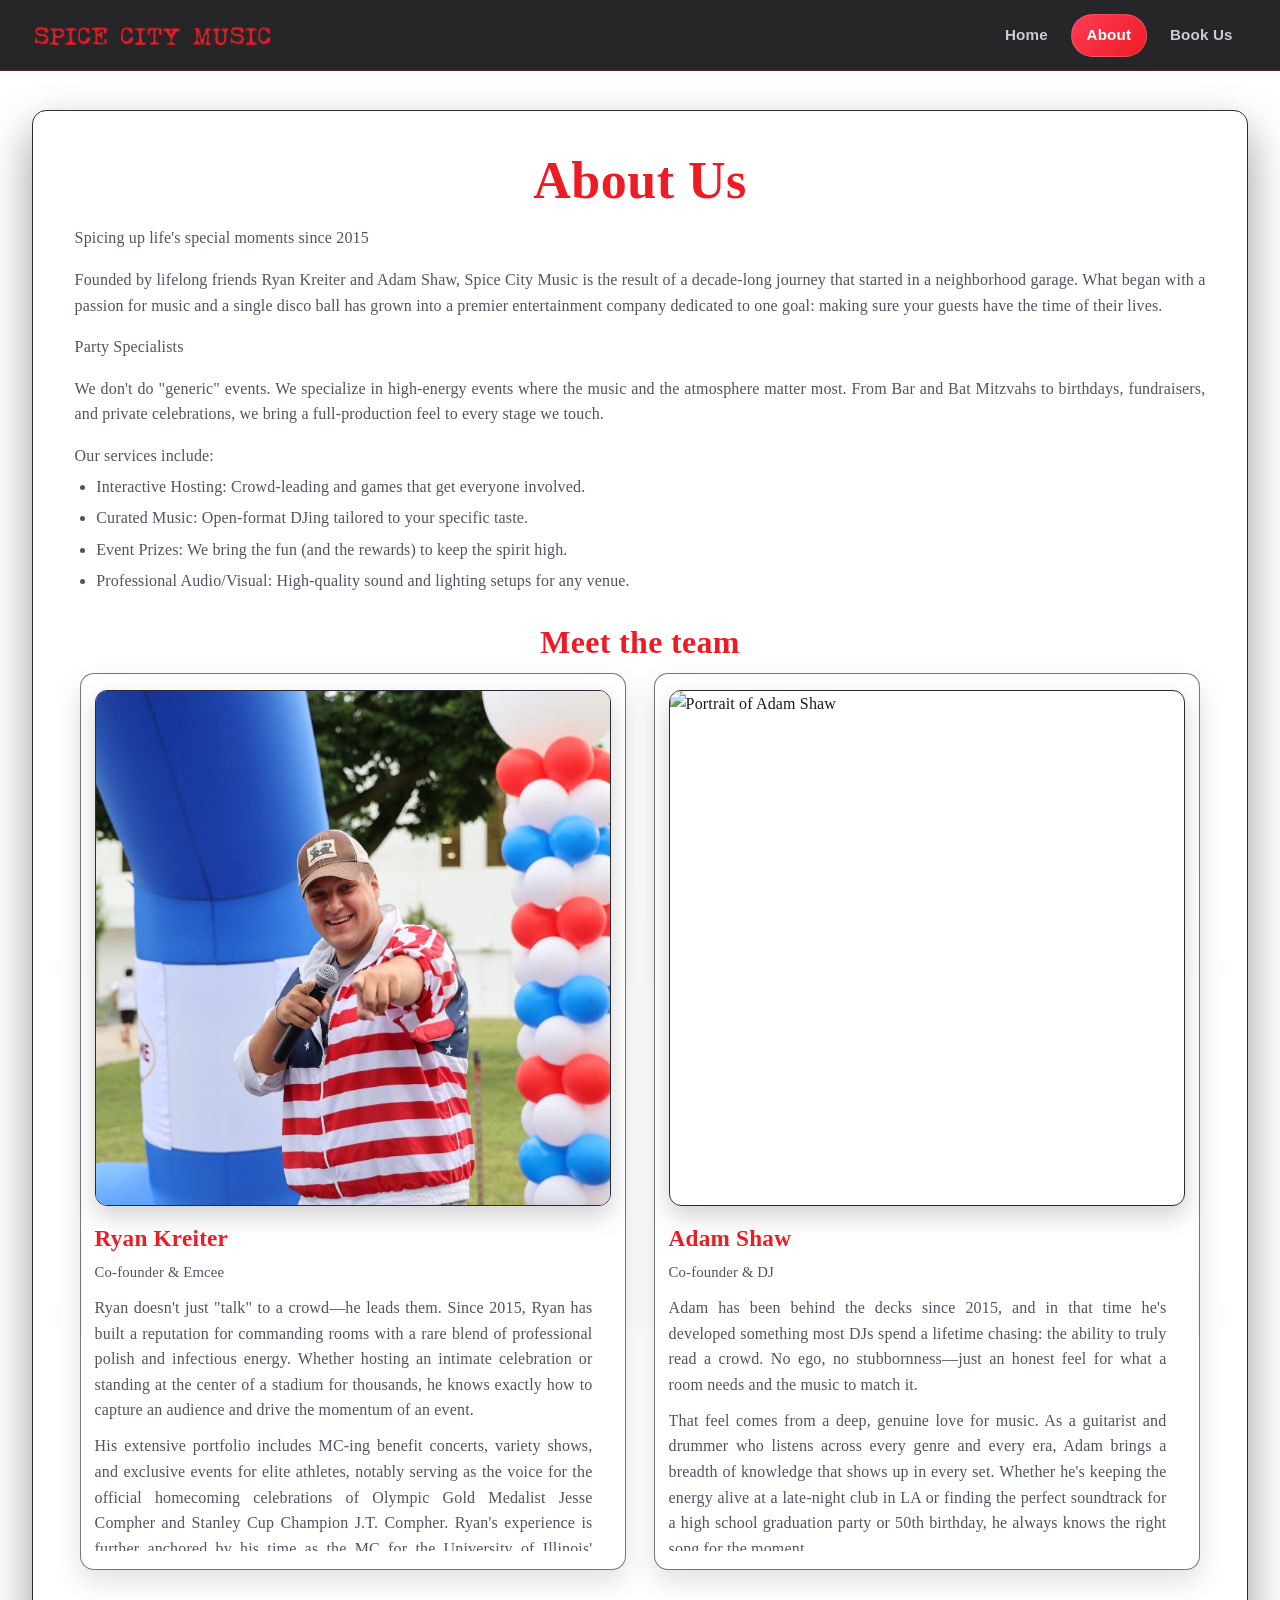
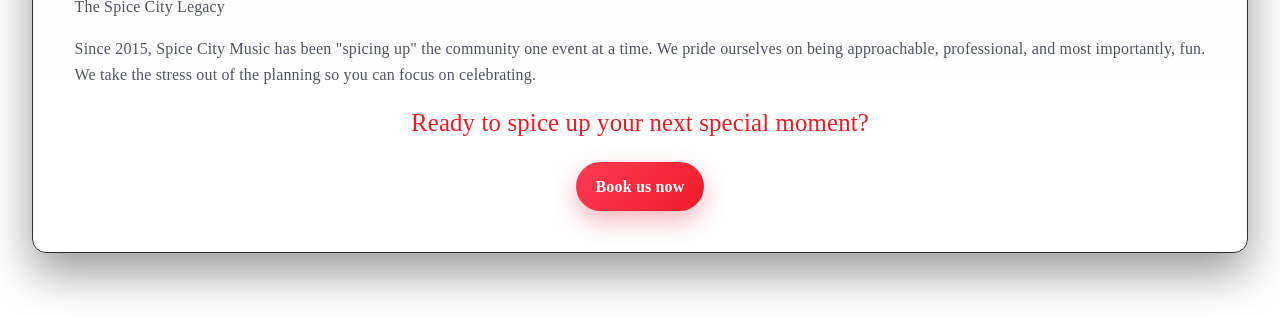
==== commit ec5f5d84: "Add meet the team text" ====
--- a/about.html
+++ b/about.html
@@ -33,6 +33,22 @@
         <p class="section-copy">
           Founded by lifelong friends Ryan Kreiter and Adam Shaw, Spice City Music is the result of a decade-long journey that started in a neighborhood garage. What began with a passion for music and a single disco ball has grown into a premier entertainment company dedicated to one goal: making sure your guests have the time of their lives.
         </p>
+        <p class="about-us-heading">
+          Party Specialists
+        </p>
+        <p class="section-copy">
+          We don't do "generic" events. We specialize in high-energy events where the music and the atmosphere matter most. From Bar and Bat Mitzvahs to birthdays, fundraisers, and private celebrations, we bring a full-production feel to every stage we touch.
+        </p>
+        <p class="section-copy services-lead">Our services include:</p>
+        <ul class="section-copy services-list">
+          <li>Interactive Hosting: Crowd-leading and games that get everyone involved.</li>
+          <li>Curated Music: Open-format DJing tailored to your specific taste.</li>
+          <li>Event Prizes: We bring the fun (and the rewards) to keep the spirit high.</li>
+          <li>Professional Audio/Visual: High-quality sound and lighting setups for any venue.</li>
+        </ul>
+        <h2 style="margin-top: 1.5rem; margin-bottom: 0.25rem;">
+          Meet the team
+        </h2>
         <div class="team-bios">
           <article class="bio-card">
             <figure class="bio-figure">
@@ -102,19 +118,6 @@
           </article>
         </div>
         <p class="about-us-heading">
-          Party Specialists
-        </p>
-        <p class="section-copy">
-          We don't do "generic" events. We specialize in high-energy events where the music and the atmosphere matter most. From Bar and Bat Mitzvahs to birthdays, fundraisers, and private celebrations, we bring a full-production feel to every stage we touch.
-        </p>
-        <p class="section-copy services-lead">Our services include:</p>
-        <ul class="section-copy services-list">
-          <li>Interactive Hosting: Crowd-leading and games that get everyone involved.</li>
-          <li>Curated Music: Open-format DJing tailored to your specific taste.</li>
-          <li>Event Prizes: We bring the fun (and the rewards) to keep the spirit high.</li>
-          <li>Professional Audio/Visual: High-quality sound and lighting setups for any venue.</li>
-        </ul>
-        <p class="about-us-heading">
           The Spice City Legacy
         </p>
         <p class="section-copy">
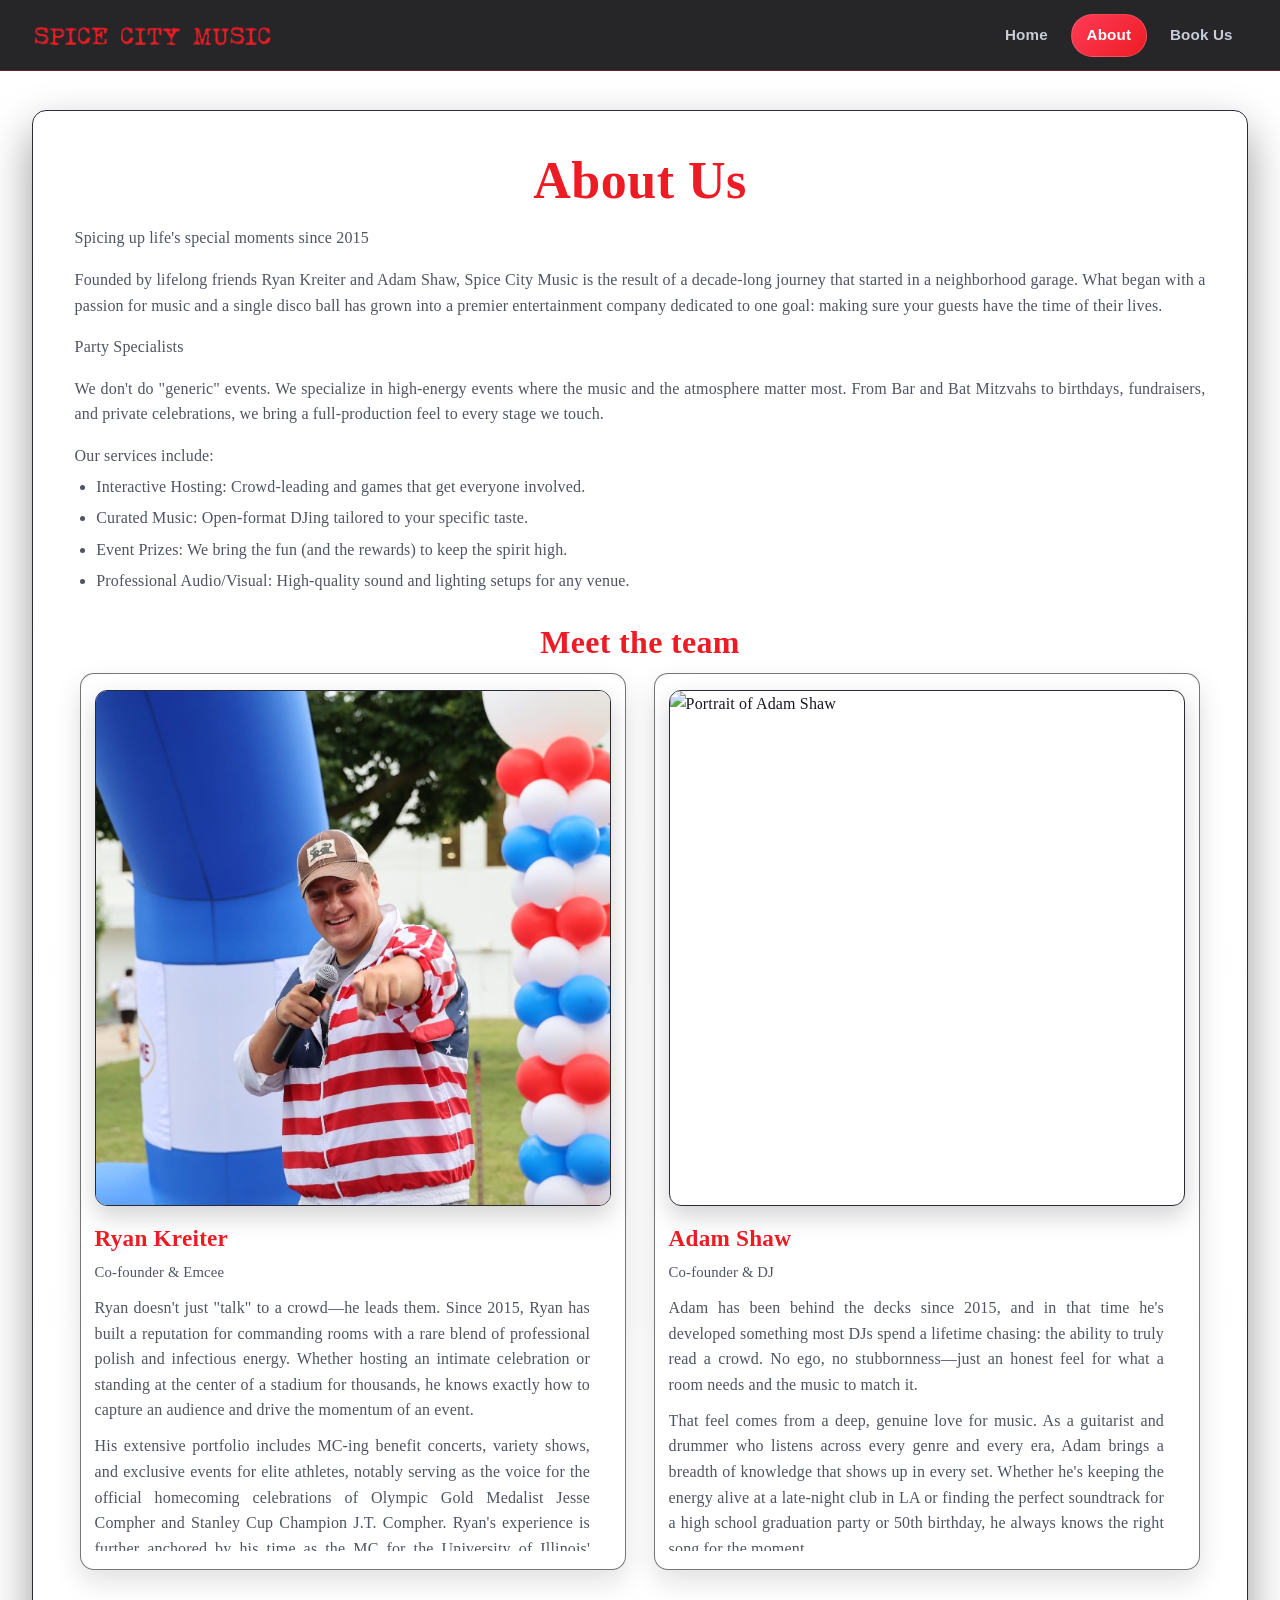
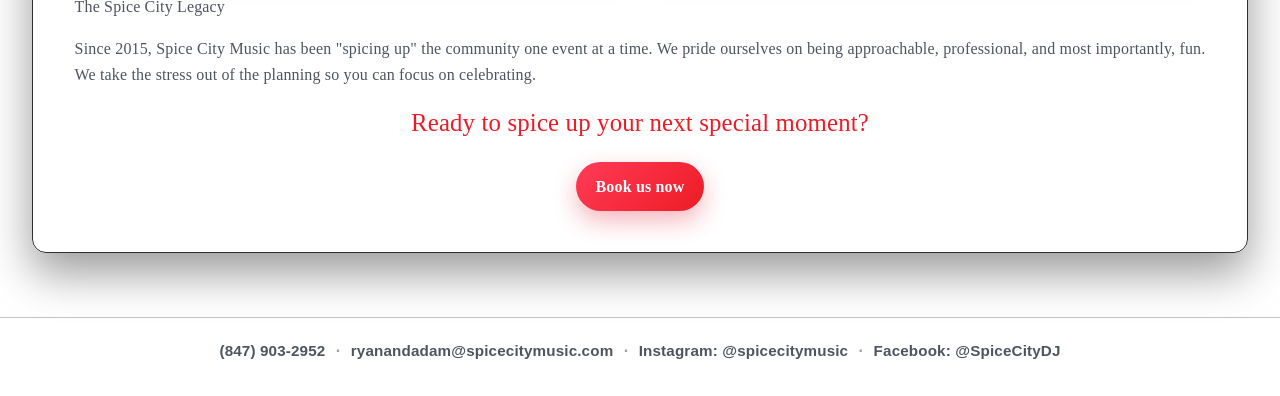
==== commit 6f8e8987: "Add contact info" ====
--- a/about.html
+++ b/about.html
@@ -131,5 +131,44 @@
         </div>
       </section>
     </main>
+    <footer class="site-footer">
+      <nav class="footer-social" aria-label="Contact and social links">
+        <a
+          class="footer-link"
+          href="tel:+18479032952"
+          aria-label="Call (847) 903-2952"
+        >
+          (847) 903-2952
+        </a>
+        <span class="footer-sep" aria-hidden="true">·</span>
+        <a
+          class="footer-link"
+          href="mailto:ryanandadam@spicecitymusic.com"
+          aria-label="Email ryanandadam@spicecitymusic.com"
+        >
+          ryanandadam@spicecitymusic.com
+        </a>
+        <span class="footer-sep" aria-hidden="true">·</span>
+        <a
+          class="footer-link"
+          href="https://www.instagram.com/spicecitymusic/"
+          target="_blank"
+          rel="noopener noreferrer"
+          aria-label="Spice City Music on Instagram (@spicecitymusic)"
+        >
+          Instagram: @spicecitymusic
+        </a>
+        <span class="footer-sep" aria-hidden="true">·</span>
+        <a
+          class="footer-link"
+          href="https://www.facebook.com/SpiceCityDJ"
+          target="_blank"
+          rel="noopener noreferrer"
+          aria-label="Spice City Music on Facebook (@SpiceCityDJ)"
+        >
+          Facebook: @SpiceCityDJ
+        </a>
+      </nav>
+    </footer>
   </body>
 </html>
--- a/styles.css
+++ b/styles.css
@@ -30,6 +30,19 @@
   scroll-behavior: smooth;
 }
 
+html,
+body {
+  max-width: 100%;
+  overflow-x: clip;
+}
+
+@supports not (overflow: clip) {
+  html,
+  body {
+    overflow-x: hidden;
+  }
+}
+
 body {
   margin: 0;
   font-family: "Inter", "SF Pro Text", "Segoe UI", Roboto, sans-serif;
@@ -57,17 +70,19 @@
   align-items: center;
   justify-content: space-between;
   gap: 1rem;
+  flex-wrap: wrap;
 }
 
 .header-brand {
   display: inline-flex;
   align-items: center;
+  min-width: 0;
 }
 
 .header-mark {
   display: block;
   width: min(27vw, 240px);
-  min-width: 140px;
+  min-width: 0;
   height: auto;
   transition: transform 220ms ease;
 }
@@ -82,6 +97,8 @@
   gap: 0.5rem;
   justify-content: flex-end;
   flex-wrap: wrap;
+  min-width: 0;
+  max-width: 100%;
 }
 
 .nav-link {
@@ -111,6 +128,52 @@
   border-color: rgba(255, 255, 255, 0.16);
 }
 
+.site-footer {
+  max-width: var(--content-max);
+  width: 100%;
+  margin: 0 auto;
+  padding: 1.25rem var(--page-pad-x) 2rem;
+  border-top: 1px solid rgba(44, 45, 54, 0.28);
+  text-align: center;
+}
+
+.footer-social {
+  display: flex;
+  flex-wrap: wrap;
+  justify-content: center;
+  align-items: center;
+  gap: 0.35rem 0.65rem;
+}
+
+.footer-sep {
+  color: var(--text-muted);
+  opacity: 0.55;
+  user-select: none;
+  font-weight: 600;
+}
+
+.footer-link {
+  display: inline-block;
+  font-size: 0.95rem;
+  font-weight: 600;
+  color: var(--text-muted);
+  text-decoration: none;
+  letter-spacing: 0.01em;
+  transition: color 220ms ease;
+  word-break: break-word;
+}
+
+.footer-link:hover,
+.footer-link:focus-visible {
+  color: var(--brand);
+}
+
+.footer-link:focus-visible {
+  outline: 2px solid var(--ring);
+  outline-offset: 3px;
+  border-radius: 6px;
+}
+
 .page-content {
   max-width: var(--content-max);
   width: 100%;
@@ -165,7 +228,8 @@
 
 .home-page .hero .hero-title-img {
   display: block;
-  width: min(92vw, 780px);
+  width: 100%;
+  max-width: 780px;
   height: auto;
   margin: 0 auto;
 }
@@ -238,7 +302,7 @@
   overflow-y: auto;
   overscroll-behavior: contain;
   padding-right: 0.4rem;
-  margin-right: -0.15rem;
+  margin-right: 0;
   -webkit-overflow-scrolling: touch;
   scrollbar-gutter: stable;
 }
@@ -250,7 +314,7 @@
 
 .bio-text {
   margin: 0 0 0.65rem;
-  text-align: left;
+  text-align: justify;
 }
 
 .bio-text:last-child {
@@ -291,6 +355,10 @@
   font-size: clamp(1.05rem, 2.4vw, 1.32rem);
   font-weight: 600;
   color: #3b3f4a;
+}
+
+.home-page .hero .lead {
+  margin-top: clamp(0.75rem, 2.8vw, 1.4rem);
 }
 
 .hero-copy,
@@ -771,6 +839,21 @@
 }
 
 @media (max-width: 700px) {
+  .bio-text,
+  .section-copy,
+  .about-us-heading {
+    text-align: left;
+  }
+
+  .page-content {
+    padding: clamp(1.1rem, 4vw, 1.6rem) var(--page-pad-x) 2.6rem;
+  }
+
+  .hero,
+  .content-card {
+    padding: clamp(1rem, 4vw, 1.45rem);
+  }
+
   .site-header-inner {
     padding: 0.7rem var(--page-pad-x) 0.75rem;
     flex-direction: column;
@@ -785,6 +868,7 @@
   .site-nav {
     justify-content: flex-start;
     gap: 0.45rem;
+    width: 100%;
   }
 
   .nav-link {
